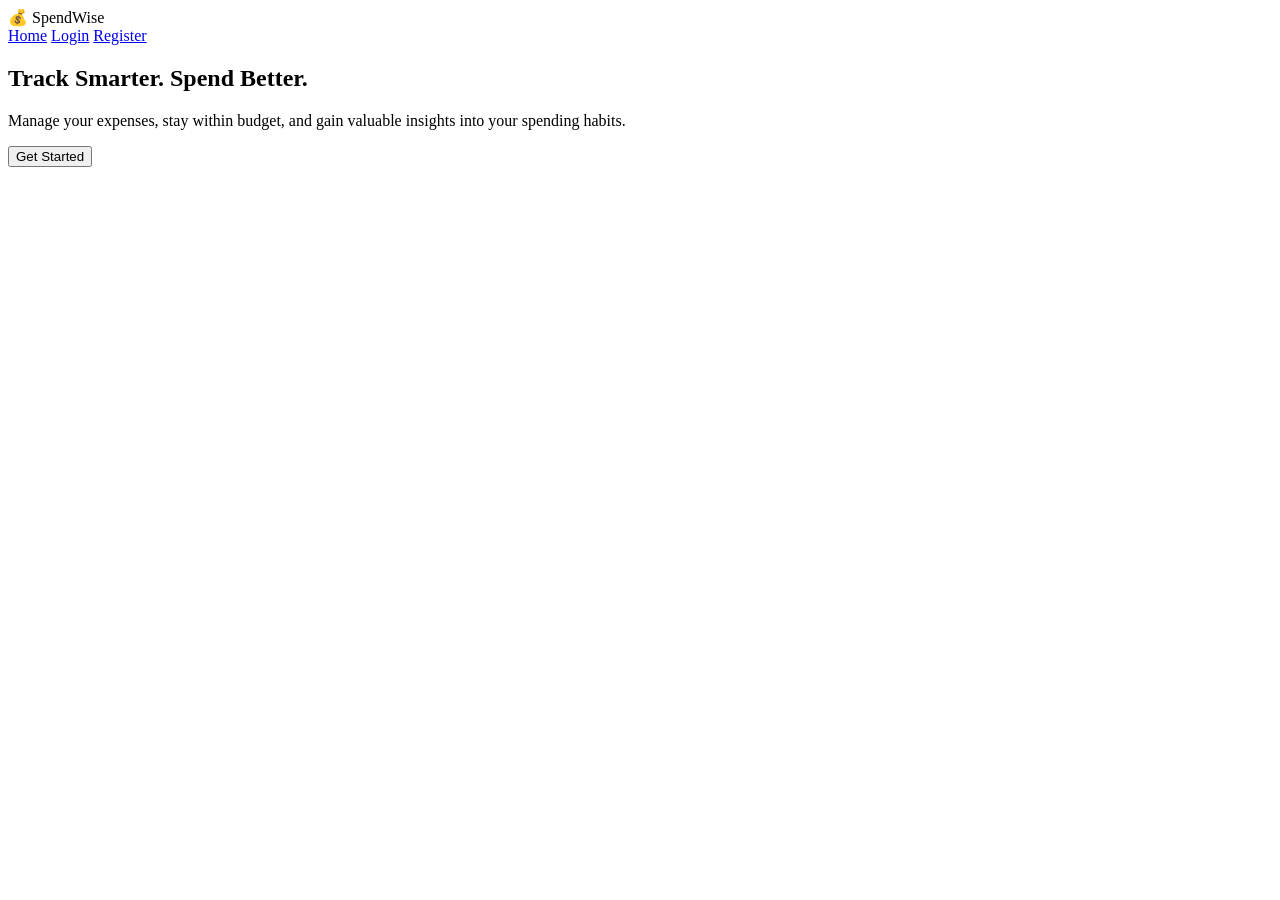
==== templates/index.html @ acb95b55 "Initial SpendWise project" ====
<!DOCTYPE html>
<html>
<head>
    <title>SpendWise</title>

    <link rel="stylesheet"
    href="{{ url_for('static', filename='css/style.css') }}">
</head>

<body>

    <nav>
    <div class="logo">💰 SpendWise</div>

    <div class="nav-links">
        <a href="/">Home</a>
        <a href="/login">Login</a>
        <a href="/register">Register</a>
    </div>
</nav>
<section class="hero">

    <h1>Track Smarter. Spend Better.</h1>

    <p>
        Manage your expenses, stay within budget,
        and gain valuable insights into your spending habits.
    </p>

    <button class="btn">
        Get Started
    </button>

</section>

</body>
</html>
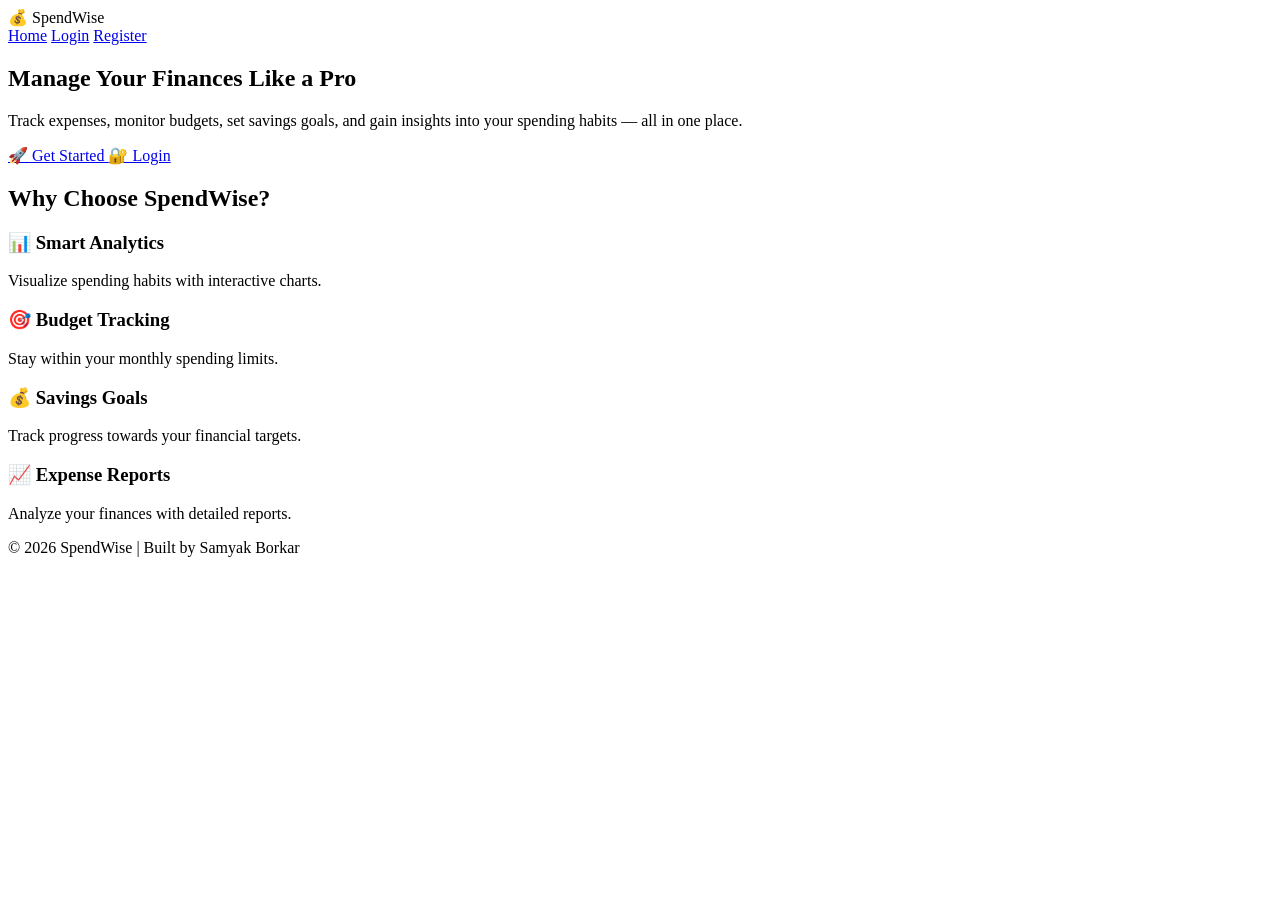
==== commit 595d1ce5: "Improved landing page UI" ====
--- a/templates/index.html
+++ b/templates/index.html
@@ -20,18 +20,59 @@
 </nav>
 <section class="hero">
 
-    <h1>Track Smarter. Spend Better.</h1>
+    <h1>Manage Your Finances Like a Pro</h1>
 
     <p>
-        Manage your expenses, stay within budget,
-        and gain valuable insights into your spending habits.
+        Track expenses, monitor budgets, set savings goals,
+        and gain insights into your spending habits — all in one place.
     </p>
 
-    <button class="btn">
-        Get Started
-    </button>
+    <div class="hero-buttons">
+        <a href="/register" class="btn">
+            🚀 Get Started
+        </a>
+
+        <a href="/login" class="btn-secondary">
+            🔐 Login
+        </a>
+    </div>
+</section>
+
+<section class="features">
+
+    <h2>Why Choose SpendWise?</h2>
+
+    <div class="feature-container">
+
+        <div class="feature-card">
+
+            <h3>📊 Smart Analytics</h3>
+            <p>Visualize spending habits with interactive charts.</p>
+        </div>
+        <div class="feature-card">
+            <h3>🎯 Budget Tracking</h3>
+            <p>Stay within your monthly spending limits.</p>
+        </div>
+
+        <div class="feature-card">
+            <h3>💰 Savings Goals</h3>
+            <p>Track progress towards your financial targets.</p>
+        </div>
+
+        <div class="feature-card">
+            <h3>📈 Expense Reports</h3>
+            <p>Analyze your finances with detailed reports.</p>
+        </div>
+
+    </div>
 
 </section>
+<footer>
+
+    <p>
+         © 2026 SpendWise | Built by Samyak Borkar
+    </p>
+</footer>
 
 </body>
 </html>
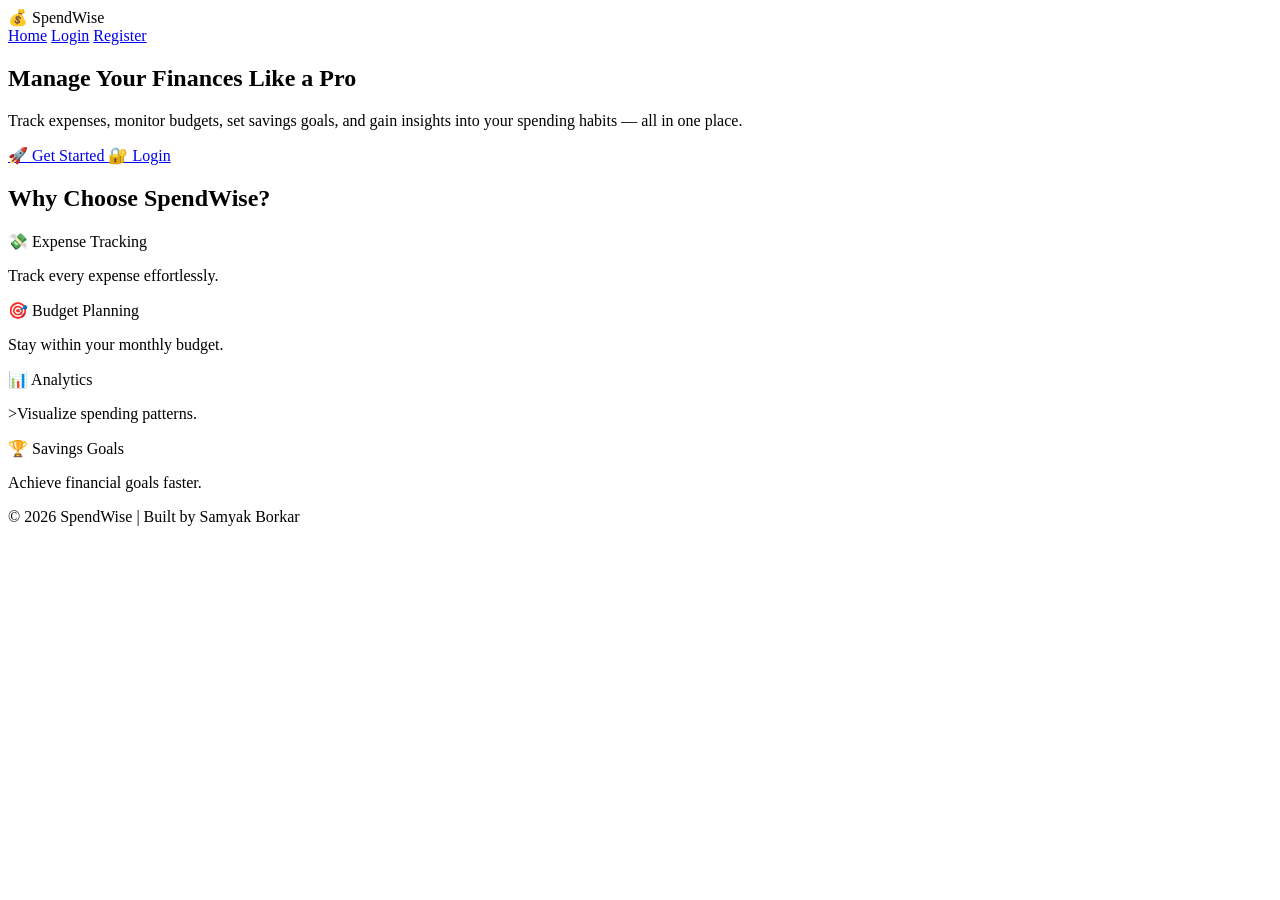
==== commit 5404e892: "Improved landing page UI" ====
--- a/templates/index.html
+++ b/templates/index.html
@@ -42,26 +42,25 @@
 
     <h2>Why Choose SpendWise?</h2>
 
-    <div class="feature-container">
+    <div class="feature-grid">
 
         <div class="feature-card">
-
-            <h3>📊 Smart Analytics</h3>
-            <p>Visualize spending habits with interactive charts.</p>
+            💸 Expense Tracking
+            <p>Track every expense effortlessly.</p>
         </div>
         <div class="feature-card">
-            <h3>🎯 Budget Tracking</h3>
-            <p>Stay within your monthly spending limits.</p>
+            🎯 Budget Planning
+            <p>Stay within your monthly budget.</p>
         </div>
 
         <div class="feature-card">
-            <h3>💰 Savings Goals</h3>
-            <p>Track progress towards your financial targets.</p>
+            📊 Analytics
+            <p>>Visualize spending patterns.</p>
         </div>
 
         <div class="feature-card">
-            <h3>📈 Expense Reports</h3>
-            <p>Analyze your finances with detailed reports.</p>
+            🏆 Savings Goals
+            <p>Achieve financial goals faster.</p>
         </div>
 
     </div>
